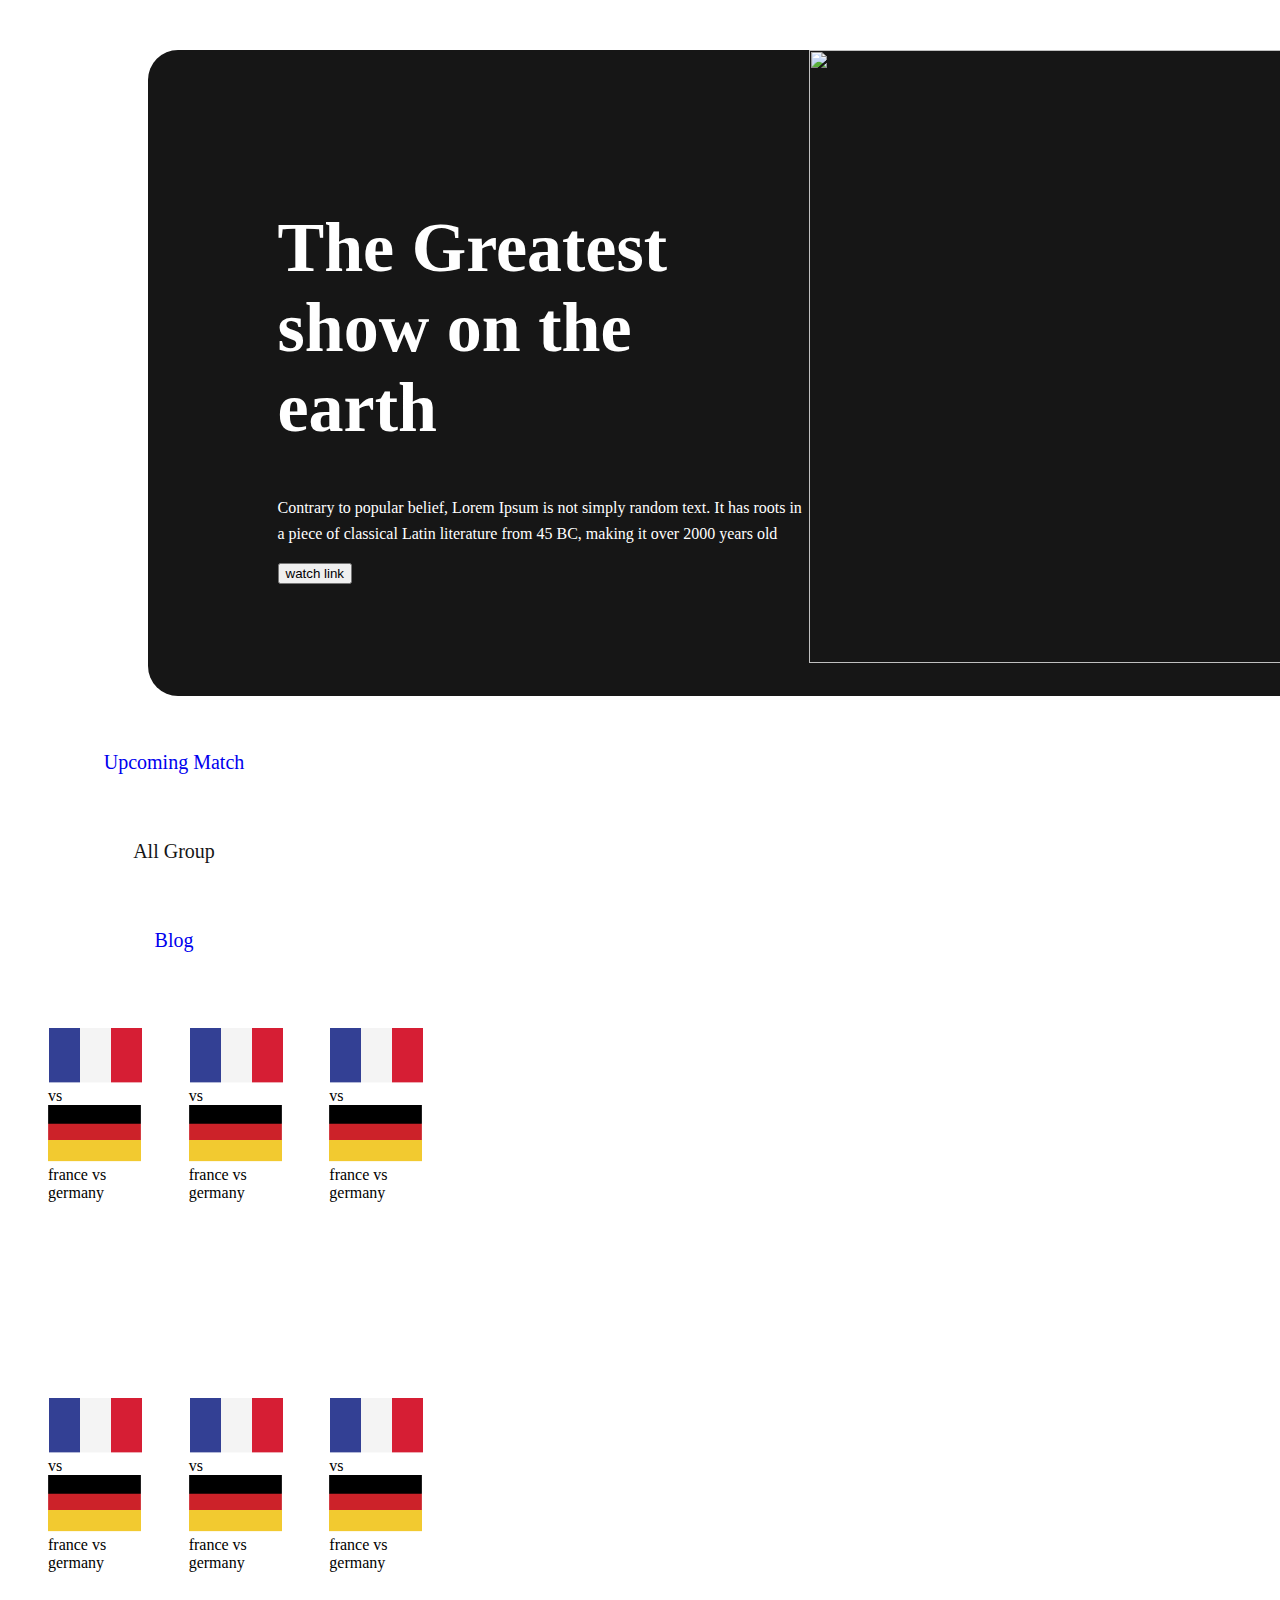
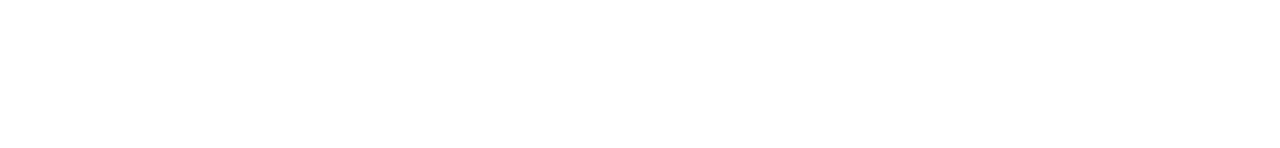
==== index2.html @ fe4beaf0 "final" ====
<!DOCTYPE html>
<html lang="en">
<head>
    <meta charset="UTF-8">
    <meta http-equiv="X-UA-Compatible" content="IE=edge">
    <meta name="viewport" content="width=device-width, initial-scale=1.0">
    <link rel="stylesheet" href="style.css">
    <title>Document</title>
    <script src="https://kit.fontawesome.com/944ce22953.js" crossorigin="anonymous"></script>
</head>
<body>
    <!-----section 1-->
    <header class="banner">
        <div class="banner-blog">
        <div class="banner-text">
            <h1 class="title">The Greatest <br>
               show  on the <br>
                earth </h1>
                <p class="player-info">Contrary to popular belief, Lorem Ipsum is not simply 

                    random text. It has roots in a piece of classical Latin literature 
                    from 45 BC, making it over 2000 years old</p>
                    <button class="watch link">watch link<i class="fa-solid fa-angle-right"></i> </button>
                    
        </div>
        <div class="banner-image">
            <img src="assets/banner image.png" alt="">
        </div>
        </div>
    </header>
    <!-------section 2-->
    <section class="container-2">
        <div class="matches">
            <div class="aside">
                <div class="btn-link"><a href="index2.html">Upcoming Match</a></div>
                <div class="btn-link"><a href=""></a>All Group</div>
                <div class="btn-link"><a href="index.html">Blog</a></div>
            </div>
            <div class="highlights">
                <div class="highlight">
                    <div class="img-prt"><img src="assets/Flag.png" alt="">vs <img src="assets/germany Flag.png" alt="">
                    </div>
                    <div class="prg-part">
                        france vs germany
                    </div>
                </div>
                <div class="highlight">
                    <div class="img-prt"><img src="assets/Flag.png" alt="">vs <img src="assets/germany Flag.png" alt="">
                    </div>
                    <div class="prg-part">
                        france vs germany
                    </div>
                </div>
                <div class="highlight">
                    <div class="img-prt"><img src="assets/Flag.png" alt="">vs <img src="assets/germany Flag.png" alt="">
                    </div>
                    <div class="prg-part">
                        france vs germany
                    </div>
                </div>
                <div class="highlight">
                    <div class="img-prt"><img src="assets/Flag.png" alt="">vs <img src="assets/germany Flag.png" alt="">
                    </div>
                    <div class="prg-part">
                        france vs germany
                    </div>
                </div>
                <div class="highlight">
                    <div class="img-prt"><img src="assets/Flag.png" alt="">vs <img src="assets/germany Flag.png" alt="">
                    </div>
                    <div class="prg-part">
                        france vs germany
                    </div>
                </div>
                <div class="highlight">
                    <div class="img-prt"><img src="assets/Flag.png" alt="">vs <img src="assets/germany Flag.png" alt="">
                    </div>
                    <div class="prg-part">
                        france vs germany
                    </div>
                </div>
               
        </div>
                
    </section>
</body>
</html>
---- style.css ----
/*-----header---*/
.banner{
    width: 1321px;
    height: 646px;
    background-color:#161616 ;
    border-radius:30px;
    margin-top: 50px;
    margin-left: 140px;
    margin-right: 140px;
    justify-content: center;
    display: flex;
}
.banner-blog{
    display: grid;
    grid-template-columns: repeat(2,1fr);
    flex-direction: column-reverse;
    justify-items: end;
}
.title{
    font-size: 70px;
    font-weight: 700;
    Line height:80px
}

.player-info{
    Line-height:26px;
    font-family: 'Poppins';
font-style: normal;
font-weight: 400;
font-size: 16px;

}
.banner-text{
    color: #FFFFFF;
    width: 531px;
    height: 424px;
    margin-top: 111px;


}
.banner-image img{
    width: 581px;
   height: 613px;
}
.transfer-live img{
    width: 312px;
    height: 175px;
}
.main-blog{
    width: 312px;
    height: 312px;
    background: #161616;
    border-radius: 10px;
    margin-left: 90px;
}
.aside{
    width: 252px;
    height: 252px;
    padding: 30px;

}
.btn-link {

    width: 252px;
    height: 64px;
    background-color: #FFFFFF;
    border-radius: 10px;
    margin-left: 10px;
    margin-top: 10px;
    padding-top: 15px;
    font-weight: 500;
    font-size: 20px;
    color: #161616;
    text-align: center;
    justify-items: center;
    
}
.btn-link a{
text-decoration: none;
}
.container{
    margin-top: 130px;
    margin-left:12px;
    margin-right: 133px;
    display: grid;
    grid-template-columns: 400px 900px;
    column-gap: 24px;

}
.transfers, .highlights{
    display: grid;
    grid-template-columns: repeat(3, 1fr);
    margin-left: 20px;
    width: 100%;
    height: 100%;
}
.transfer,.highlight{
    padding: 20px;
}
.container-2{
    display: grid;
    grid-template-columns: repeat(3, 1fr);

}
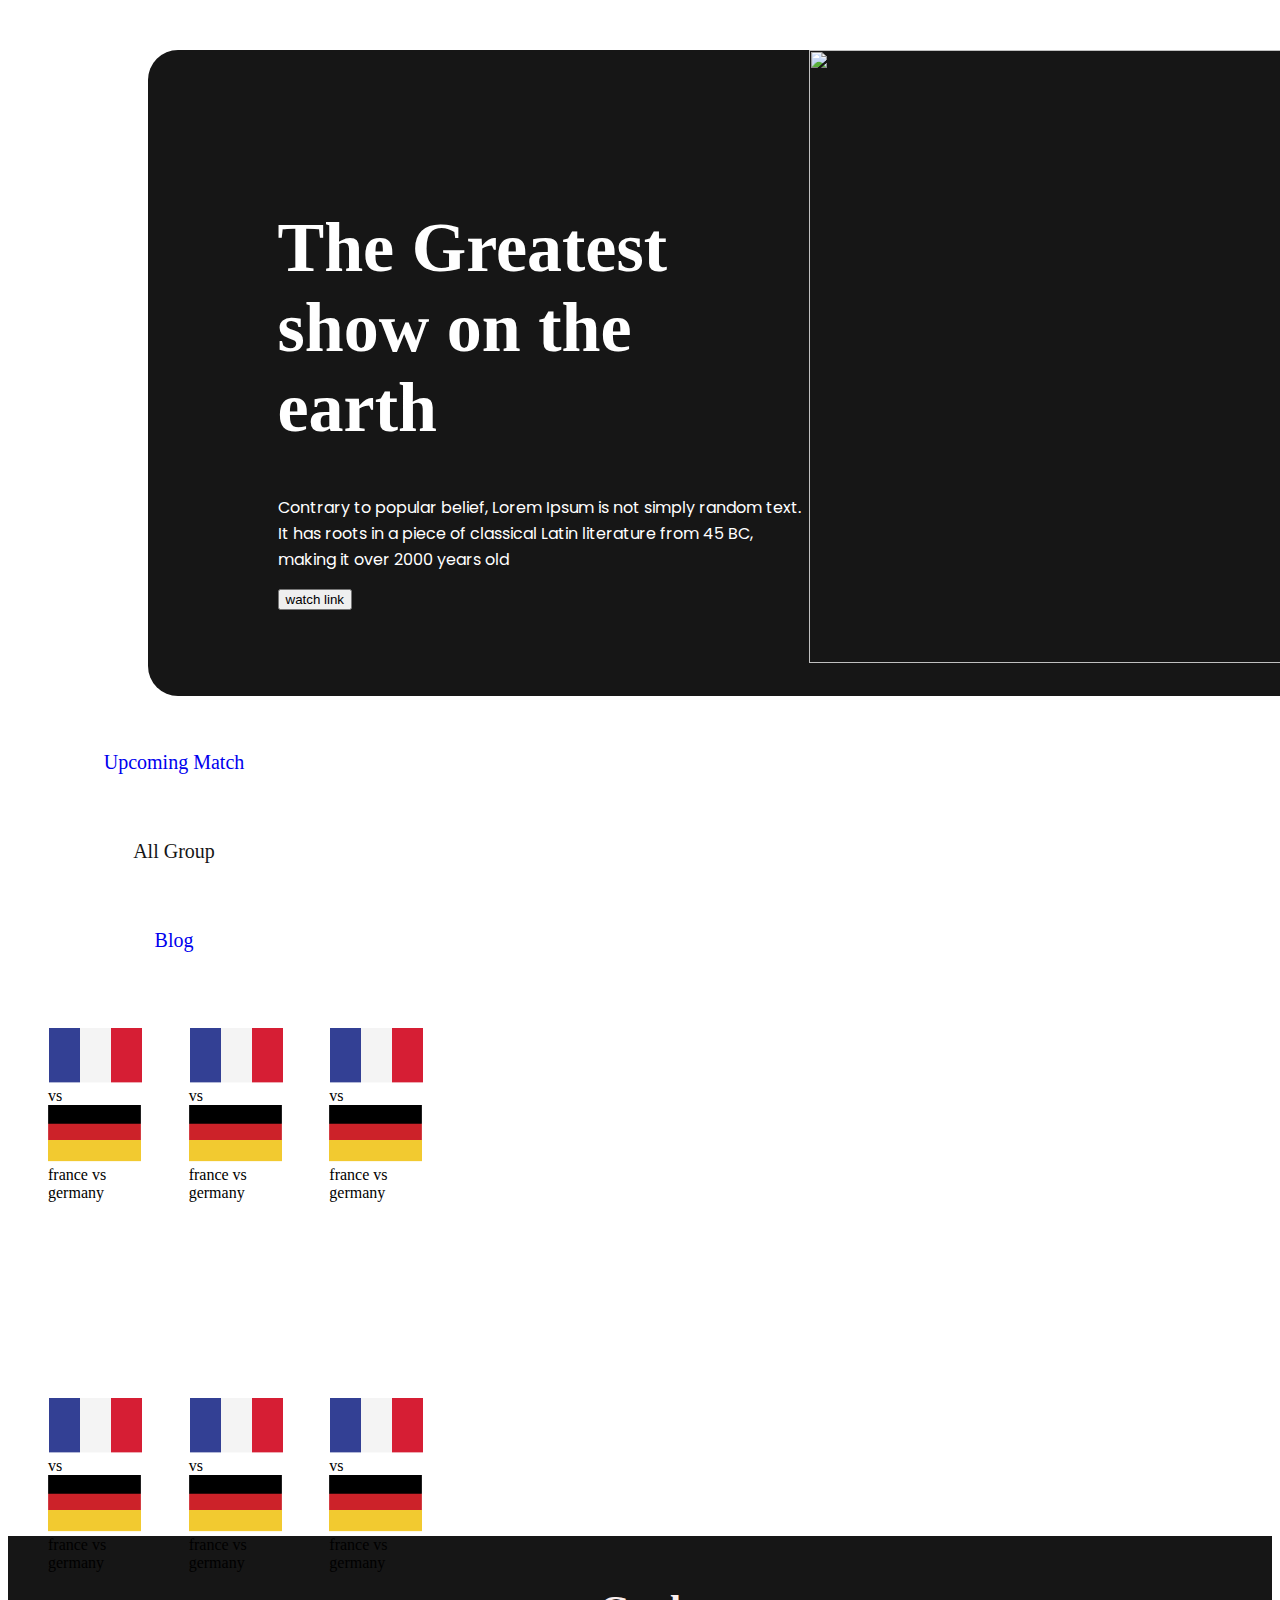
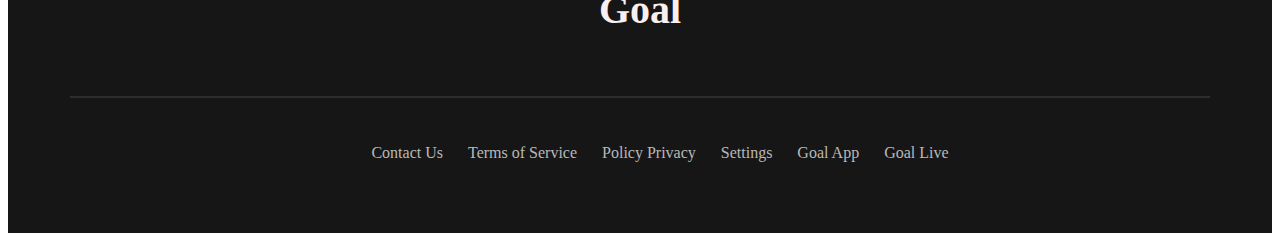
==== commit 99273c63: "added" ====
--- a/index2.html
+++ b/index2.html
@@ -83,5 +83,27 @@
         </div>
                 
     </section>
+    
+    <footer>
+        <div class="footer-area">
+            <h2>Goal</h2>
+            <hr>
+            <ul>
+                <li><a href="">Contact Us</a></li>
+                <li><a href="">Terms of Service</a></li>
+                <li><a href="">Policy Privacy </a></li>
+                <li><a href="">Settings</a></li>
+                <li><a href="">Goal App</a></li>
+                <li><a href="">Goal Live</a></li>
+            </ul>
+        </div>
+        <div class="footer-icon">
+            <ul>
+                <li><i class="fab fa-facebook-square"></i></li>
+                <li><i class="fab fa-linkedin"></i></li>
+                <li><i class="fab fa-youtube-square"></i></li>
+            </ul>
+        </div>
+    </footer>   
 </body>
 </html>--- a/style.css
+++ b/style.css
@@ -1,3 +1,4 @@
+@import url('https://fonts.googleapis.com/css2?family=Poppins:wght@300;400;500;600;700&display=swap');
 /*-----header---*/
 .banner{
     width: 1321px;
@@ -21,6 +22,25 @@
     font-weight: 700;
     Line height:80px
 }
+.watch-link{
+        margin-top: 30px;
+        padding: 16px 25px;
+        border-radius: 30px;
+        background-color: #e44545;
+        color: #faeeee;
+        font-weight: 400;
+        font-size: 20px;
+        cursor: pointer;
+        transition: 0.3s;
+    }
+    .watch-link:hover{
+        background-color: #d62727;
+        font-size: 25px;
+    }
+    .watch-link i{
+        margin-left: 2px;
+    }
+
 
 .player-info{
     Line-height:26px;
@@ -101,4 +121,104 @@
     display: grid;
     grid-template-columns: repeat(3, 1fr);
 
-}+}
+/*---------foooter---*/
+footer{
+    background: #161616;
+    margin-top: 100px;
+}
+.footer-area{
+    display: flex;
+    flex-direction: column;
+    justify-content: center;
+    align-items: center;
+}
+.footer-area h2{
+    margin-top: 50px;
+    font-weight: 600;
+    font-size: 40px;
+    color: #faeeee;
+}
+hr{
+    height: 0;
+    border: 1px solid rgba(255, 255, 255, 0.1);
+    width: 90%;
+    margin: 30px 0;
+}
+.footer-area ul{
+    margin-bottom: 25px;
+    display: flex;
+    justify-content: center;
+    gap: 25px;
+    width: 90%;
+}
+.footer-area ul li{
+    list-style: none;
+}
+.footer-area ul li a{
+    font-size: 16px;
+    color: #B9B9B9;
+    text-decoration: none;
+}
+.footer-icon ul{
+    display: flex;
+    align-items: center;
+    justify-content: center;
+    gap: 20px;
+    padding-bottom: 30px;
+}
+.footer-icon ul li{
+    list-style: none;
+    font-size: 28px;
+    color: #faeeee;
+    cursor: pointer;
+         /* Media Query For Mobil*/
+
+@media screen and (max-width: 668px) {
+    .container{
+        width: 100%;
+        margin: 0;
+    }
+    .top-section{
+        padding-top: 50px;
+        flex-direction: column;
+        text-align: center;
+        border-radius: 0 0 30px 30px;
+    }
+    .top-section h1{
+        font-size: 24px;
+        line-height: 33px;
+    }
+    .top-section p{
+        height: 40px;
+        overflow: hidden;
+        text-overflow: ellipsis;
+        font-size: 14px;
+    }
+    .top-section-img img{
+        width: 233px;
+        height: 245px;
+    }
+    @media screen and (min-width: 668px) and (max-width: 992px) {
+    
+        .top-section{
+            padding: 15px 30px;
+    
+        }
+    
+        .top-section h1{
+            font-size: 40px;
+            line-height: 50px;
+            margin-top: 30px;
+        }
+        .top-section p{
+            font-size: 16px;
+            height: 100px;
+            overflow: hidden;
+            text-overflow: ellipsis;
+        }
+        .top-section-img img{
+            width: 375px;
+            height: 412px;
+        }
+        